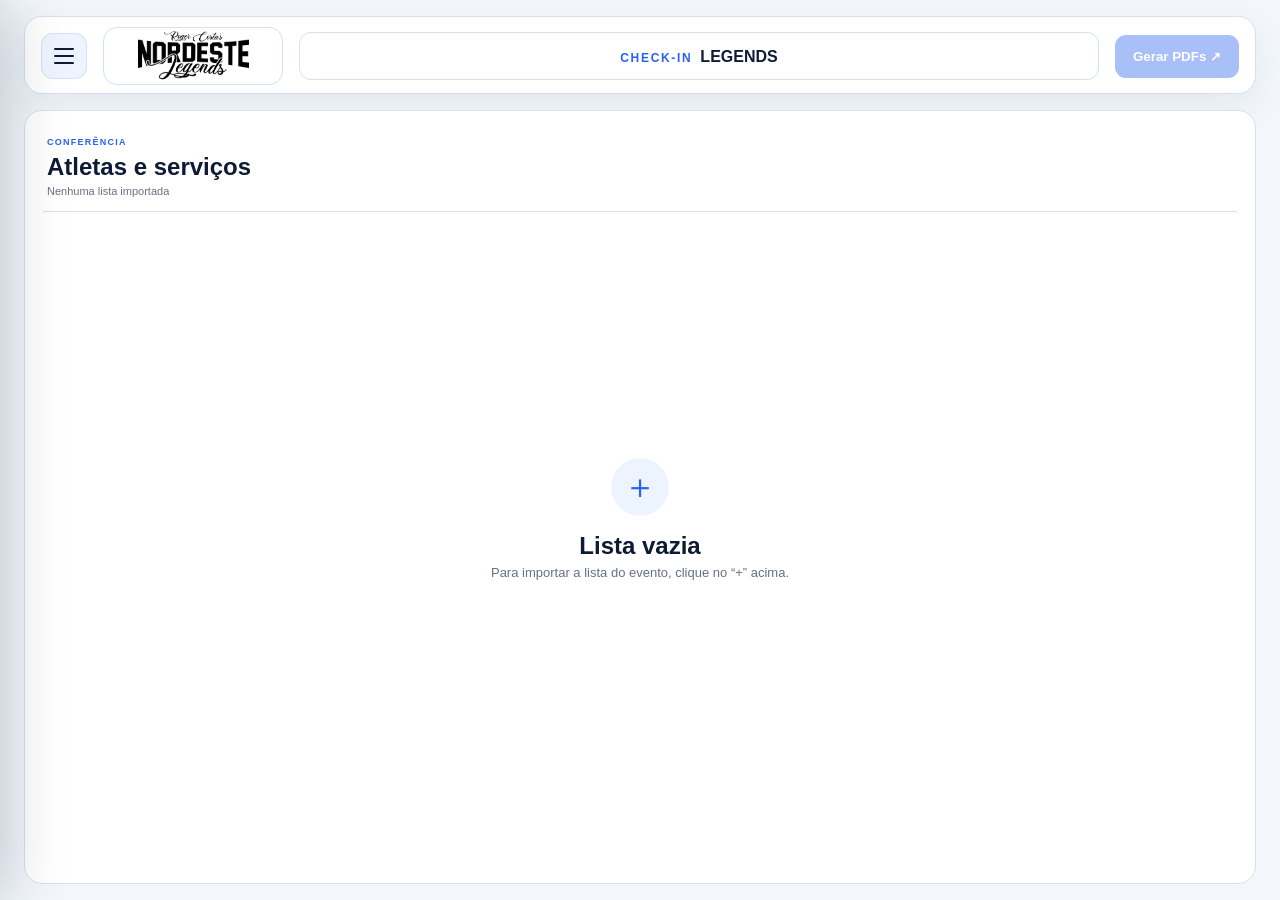
==== index.html @ 9a38afa8 "Add files via upload" ====
<!doctype html>
<html lang="pt-BR">
<head>
  <meta charset="utf-8">
  <meta name="viewport" content="width=device-width,initial-scale=1">
  <meta http-equiv="refresh" content="0;url=main.html">
  <title>Check-in Legends</title>
  <link rel="canonical" href="main.html">
</head>
<body><p>Abrindo o <a href="main.html">Check-in Legends</a>…</p></body>
</html>
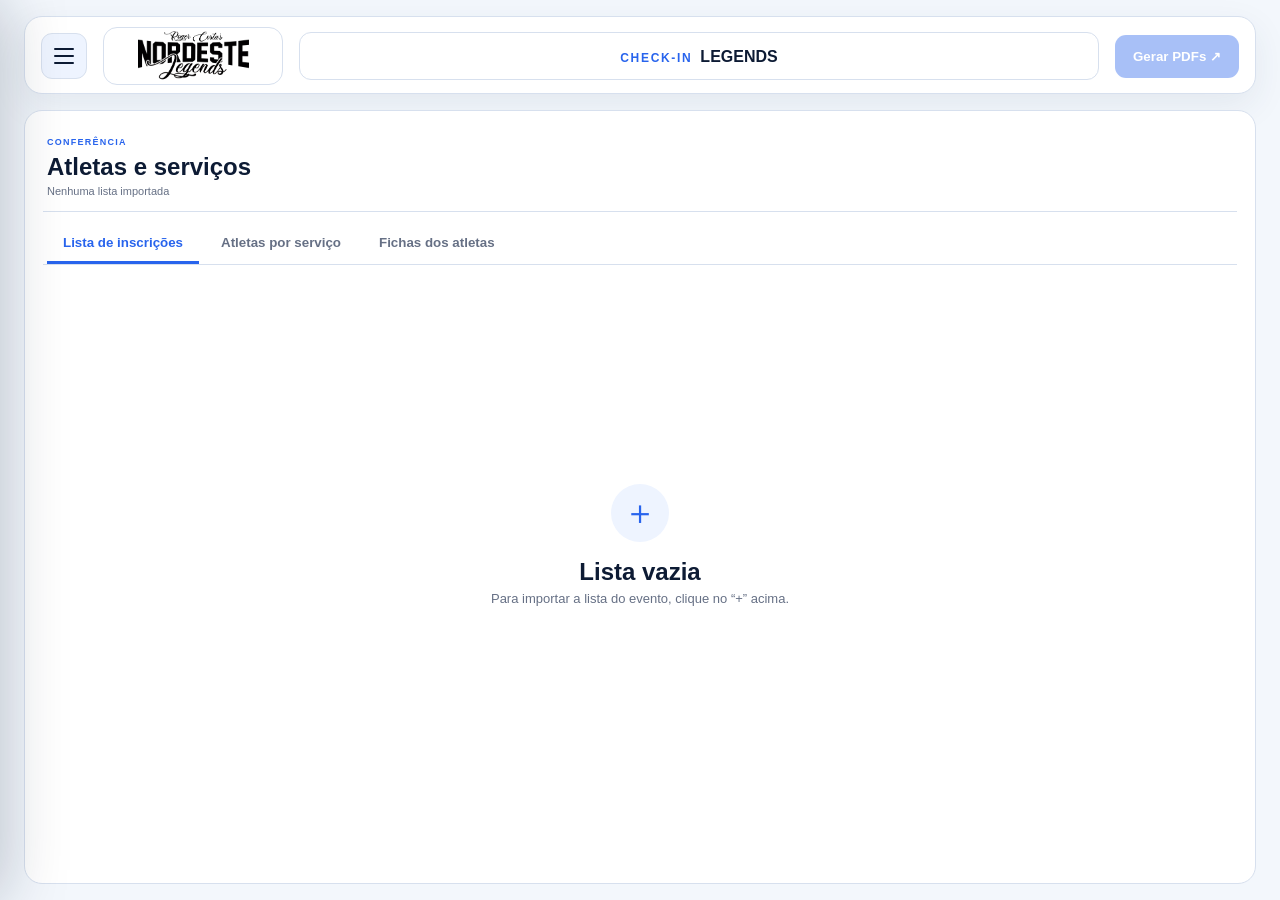
==== commit 206c8176: "fix(pwa): impedir arquivos de versões desencontradas e atualizar cache" ====
--- a/index.html
+++ b/index.html
@@ -2,10 +2,24 @@
 <html lang="pt-BR">
 <head>
   <meta charset="utf-8">
-  <meta name="viewport" content="width=device-width,initial-scale=1">
-  <meta http-equiv="refresh" content="0;url=main.html">
+  <meta name="viewport" content="width=device-width,initial-scale=1,viewport-fit=cover">
+  <meta name="theme-color" content="#f4f7fb">
   <title>Check-in Legends</title>
-  <link rel="canonical" href="main.html">
+  <link rel="icon" type="image/png" sizes="192x192" href="assets/icons/icon-192.png">
+  <script>(function(){var t=localStorage.getItem('checkin-legends-theme')||'auto';if(t==='dark'||(t==='auto'&&matchMedia('(prefers-color-scheme: dark)').matches)){document.documentElement.dataset.theme='dark';document.querySelector('meta[name="theme-color"]').content='#0b1220'}})()</script>
+  <style>
+    *{box-sizing:border-box}html,body{width:100%;height:100%;margin:0}body{background:#f4f7fb;font-family:Inter,system-ui,-apple-system,"Segoe UI",sans-serif;color:#172033}.splash{position:fixed;inset:0;display:grid;place-items:center;padding:max(24px,env(safe-area-inset-top)) 24px max(24px,env(safe-area-inset-bottom));background:radial-gradient(circle at 50% 38%,#fff 0,#f4f7fb 55%,#e9eef6 100%)}.splash__content{display:flex;flex-direction:column;align-items:center;animation:enter .45s ease-out both}.splash__icon{width:clamp(112px,30vw,152px);height:auto;border-radius:31%;filter:drop-shadow(0 18px 28px #0d1b3426)}.splash__title{margin:24px 0 5px;font-size:clamp(22px,6vw,30px);letter-spacing:-.03em}.splash__subtitle{margin:0;color:#687386;font-size:13px;letter-spacing:.08em;text-transform:uppercase}.splash__loader{width:42px;height:3px;margin-top:28px;overflow:hidden;border-radius:99px;background:#d9e1ed}.splash__loader::after{content:"";display:block;width:55%;height:100%;border-radius:inherit;background:#00a624;animation:load .8s ease-in-out infinite alternate}:root[data-theme="dark"] body{background:#0b1220;color:#eef4ff}:root[data-theme="dark"] .splash{background:radial-gradient(circle at 50% 38%,#172033 0,#0b1220 58%,#070c16 100%)}:root[data-theme="dark"] .splash__subtitle{color:#a9b5c7}:root[data-theme="dark"] .splash__loader{background:#334155}@keyframes enter{from{opacity:0;transform:translateY(8px) scale(.98)}}@keyframes load{from{transform:translateX(-85%)}to{transform:translateX(165%)}}@media(prefers-reduced-motion:reduce){.splash__content,.splash__loader::after{animation:none}}
+  </style>
 </head>
-<body><p>Abrindo o <a href="main.html">Check-in Legends</a>…</p></body>
+<body>
+  <main class="splash" aria-label="Iniciando Check-in Legends">
+    <div class="splash__content">
+      <img class="splash__icon" src="assets/icons/icon-512.png" alt="">
+      <h1 class="splash__title">Check-in Legends</h1>
+      <p class="splash__subtitle">Nordeste Legends</p>
+      <div class="splash__loader" aria-hidden="true"></div>
+    </div>
+  </main>
+  <script>window.setTimeout(function(){window.location.replace('main.html?from=splash&v=20261014-1')},850)</script>
+</body>
 </html>
